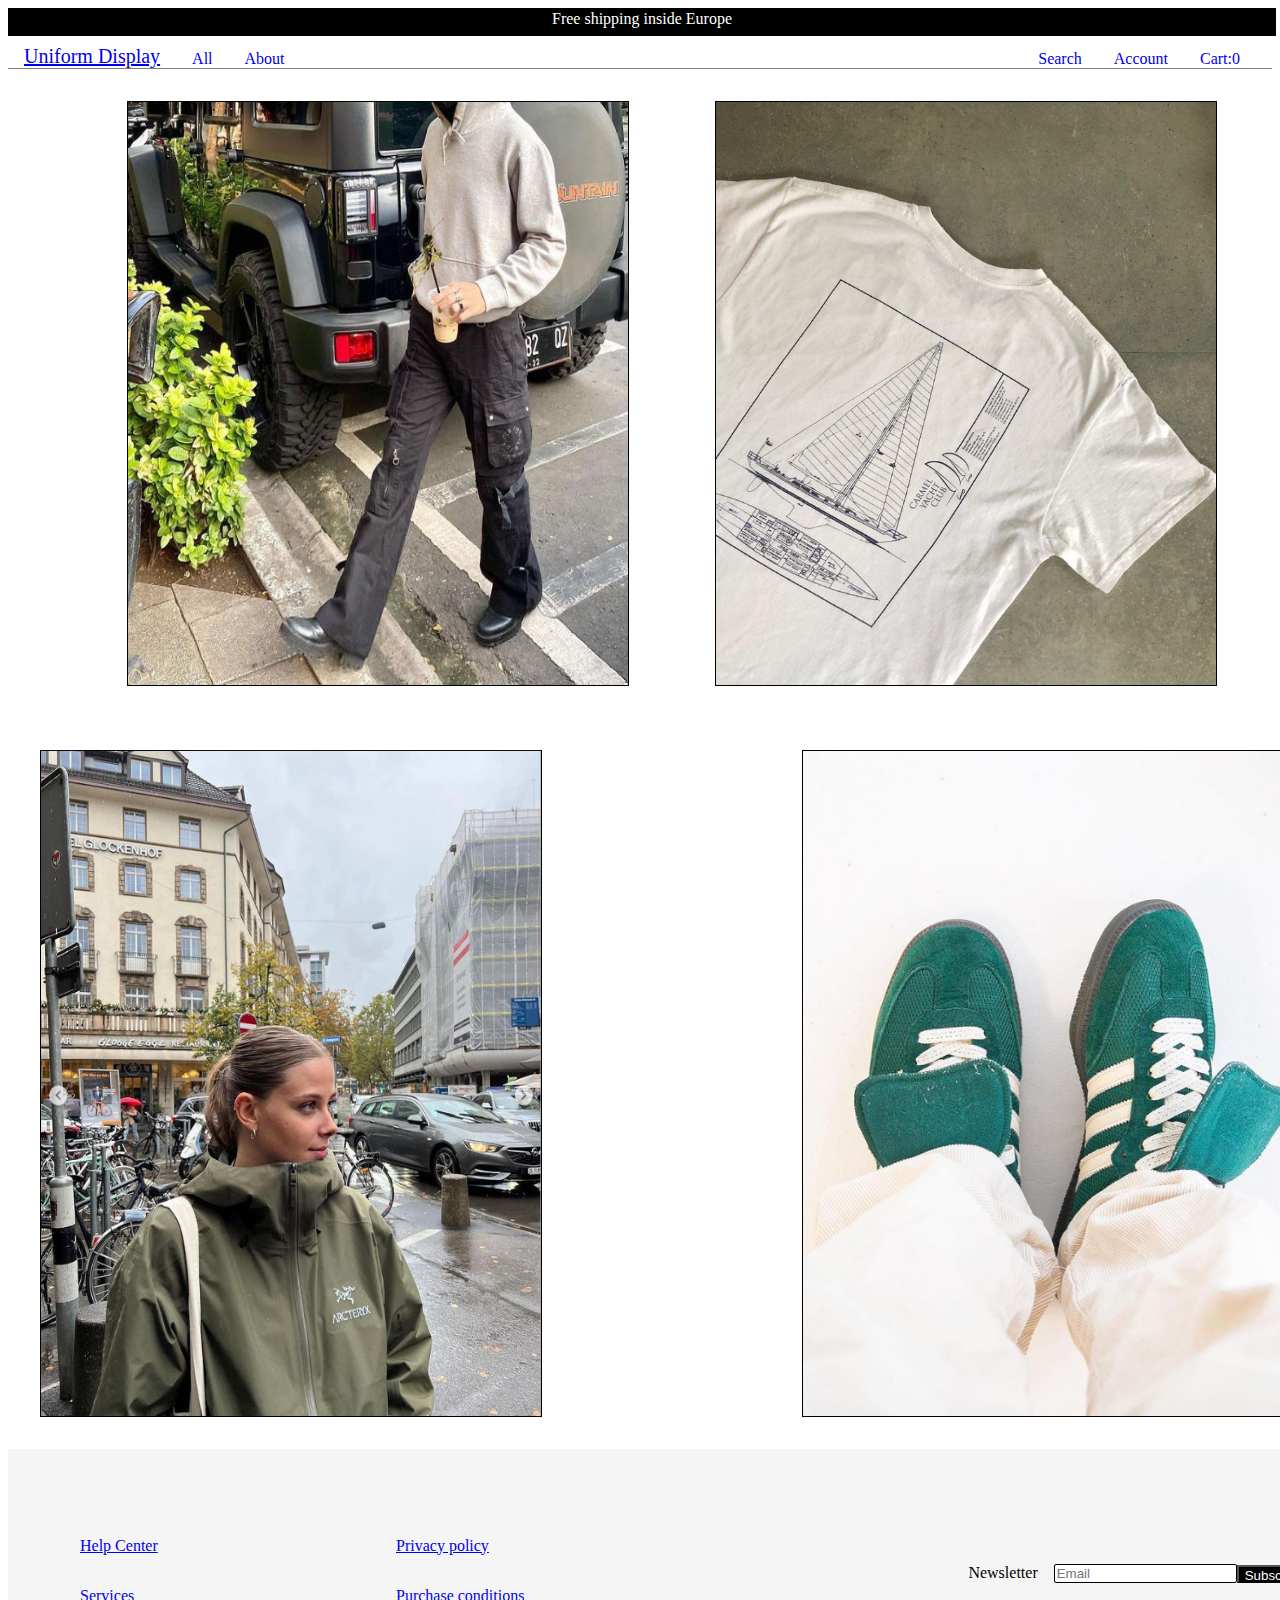
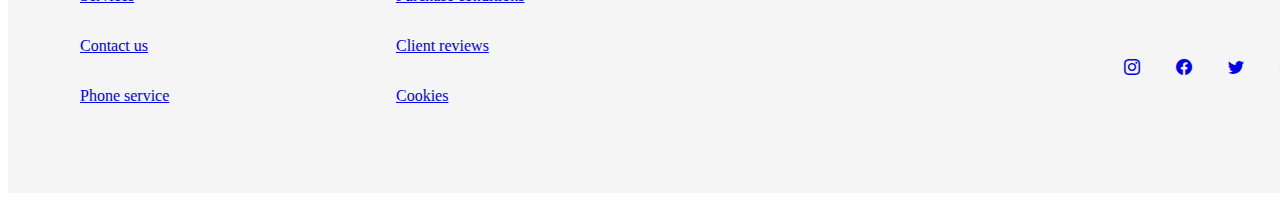
==== HTML/Index.html @ da6f6a62 "primer commit ecommerce" ====
<!DOCTYPE html>
<html lang="en">
<head>
    <meta charset="UTF-8">
    <meta http-equiv="X-UA-Compatible" content="IE=edge">
    <meta name="viewport" content="width=device-width, initial-scale=1.0">
    <title>Home</title>
    <link rel="stylesheet" href="../CSS/style.css">
    <link rel="stylesheet" href="../CSS/Index.css">
    <link rel="preconnect" href="https://fonts.gstatic.com">
    <link href="https://fonts.googleapis.com/css2?family=Barlow" rel="stylesheet">
    <link rel="stylesheet" href="https://cdn.jsdelivr.net/npm/bootstrap-icons@1.9.1/font/bootstrap-icons.css">
  
    <div class="Ofertas-banner">Free shipping inside Europe</div>
    <header>
    <div class="Menu"> 
        <div class="logo-menu">
           <!-- <img src="#" width="100px" Alt="Logo"> Cambiar el texto logo por imagen cuando tenga!-->
         
        </div>
        <div class="Menu-izquierda">
            <a class="logo-name" href="Index.html">Uniform Display</a>
            <a class="button Search" href="#">All</a>
            <a href="#" target="_blank" class="button">About</a>
        </div>
        <div class="Menu-derecha">
                <a class="button Search" href="Main Search.html" target="_blank">Search</a>
                <a class="button Account" href="#">Account</a>
                <a class="button Account" href="#">Cart:<span>0</span></a>
</div>
        </div>
        </header>
        <main class="main-container">

            
      <div class="container-arriba">
        <div class="imagen-izq-arriba">
            <img class="imagen-img" src="../Imagenes/Productos/bottoms.PNG" alt="Bottoms">
            <div class="imagen-contenido">
                <div class="bottoms-titulo"><a href="#">Bottoms</a></div>
            </div>
        </div>


                <div class="imagen-derecha-arriba">
                    <img class="imagen-img" src="../Imagenes/Productos/tees.PNG" alt="tees">
                    <div class="imagen-contenido">
                        <div class="tees-titulo"><a href="#">Tees</a></div>
                    </div>
                </div>
            </div>
        </div>
        <div class="container-abajo">
            <div class="imagen-izq-abajo">
                <img class="imagen-img" src="../Imagenes/Productos/tops.PNG" alt="tops">
                <div class="imagen-contenido">
                    <div class="tops-titulo"><a href="#">Tops</a></div>
                </div>
            </div>


            <div class="imagen-derecha-abajo">
                <img class="imagen-img" src="../Imagenes/Productos/shoes.PNG" alt="shoes">
                <div class="imagen-contenido">
                    <div class="shoes-titulo"><a href="#">Shoes</a></div> <!--meter dentro del a todo contenido y meterle display block.
                    meterle height 100%  y width. Position relative al a. Cambiarle al contenido/titulo wl flex por tex align center y 
                    width 100%-->
                </div>
            </div>
        </div>
        </main>
        <footer class="footer">
            <div class="footer-left">
                <ul>
                    <li><a href="#">Help Center</a></li>
                    <li><a href="#">Services</a></li>
                    <li><a href="#">Contact us</a></li>
                    <li><a href="#">Phone service</a></li>
                </ul>
                <ul>
                    <li><a href="#">Privacy policy</a></li>
                    <li><a href="#">Purchase conditions</a></li>
                    <li><a href="#">Client reviews</a></li>
                    <li><a href="#">Cookies</a></li>
                </ul>
                </div>
            <div class="footer-right">
                <div class="footer-newsletter">
                    <label class="newsletter-label" for="newsletter-email">Newsletter</label>
                    <input type="text" class="newsletter-email" placeholder="Email" name="newsletter-email" id="newsletter-email">
                    <input type="submit" class="submit-mail" value="Subscribe">
                </div>
                <div class=redes> 
                    <a href="#"><i class="bi bi-instagram"></i></a>
                    <a href="#"><i class="bi bi-facebook"></i></a>
                    <a href="#"><i class="bi bi-twitter"></i></a>
                    <a href="#"><i class="bi bi-whatsapp"></i></a>
                </div>
            </div>
    </footer>
</body>
</html>
---- CSS/Index.css ----
.Ofertas-banner{ 
    width: 100%;
    text-align: center;
    background-color: black;
    color: white;
    height: 24px;
    padding: 2px;
}

a.logo-name {
    padding-right: 16px;
    font-size:20px;
}

.button{ 
    text-decoration: none;
    padding:16px;
    padding-bottom:0px;

}

.dropdown {
    display: inline-block;
    padding:16px
}

.Menu{
    display: flex;
    width:100%;
    border-bottom:solid 1px grey;
    max-height: 32px;
}


.Menu-derecha{
display:flex;
width:50%;
padding:16px;
padding-bottom:0px;
justify-content: flex-end;
align-items: flex-end;
}

.Menu-izquierda{ 
    display:flex;
    width:50%;
    padding:16px;
    padding-bottom:0px;
    justify-content: flex-start;
    align-items: flex-end;
}

.container-arriba,.container-abajo{
    display:flex;
    width:100%;
    justify-content: space-evenly;
    padding:32px;
}

.container-abajo{
    justify-content: space-between;

}

.imagen-izq-arriba, .imagen-derecha-arriba, .imagen-derecha-abajo, .imagen-izq-abajo{
    position:relative;
    width:500px;
    display:flex;
    border: 0.1px solid black;
    }
    
.imagen-izq-abajo{ /*Por algun motivo a esta imagen le salia un borde feo arriba y se lo arregle con esto*/
        border-top:0px;}


    .imagen-img{
    display:block;
    width:100%;
    }
    
    .imagen-contenido{
        width:100%;
        height:100%;
        position:absolute;
        display:flex;
        justify-content: center;
        flex-direction: column;
        align-items: center;
        background:rgba(211,211,211, 0.6);
        opacity:0;
        transition:all 0.3;
    }
    
.imagen-contenido:hover{
    opacity:1;
    ;
}


  .bottoms-titulo a, .tees-titulo a, .shoes-titulo a, .tops-titulo a{
    width:100%;
        font-size:32px;
        text-decoration: none;
        color:black;
    }

    .footer{
        bottom:0;
        left:0;
        background-color:rgb(128 128 128 / 8%);
        width:100%;
        display:flex;
        padding:40px;
    }

    .footer-left{
        display:flex;
        width:50%;
    }

    .footer-right{ 
        display:flex;
        flex-direction:column;
        width:50%;
        justify-content: space-evenly;
        align-items:flex-end;
        max-height:336px;
    }

    .footer-left ul{ 
        padding:16px;
        width:100%;
    }

    .footer-left li{ 
        padding:16px;
        list-style:none;
    }

    .footer-newsletter {
        display: flex;
        align-items: center;
    }

    .newsletter-label{
        padding-right:16px;
        padding-bottom:2px;
    }

    .footer-newsletter a{ 
        background-color:black;
        color:white;
        padding:4px;
    }

    .redes a{ 
        padding:16px;
    }

    .newsletter-email {
        border-radius: 2px;
        border: solid 1px black;}

    input.submit-mail {
    background-color: black;
    color: white;
    border-radius: 0px 2px 2px 0px;
    height: 18px;
    text-align: center}

    .newsletter-email {
        border-radius: 2px;
        border: solid 1px black;
    }
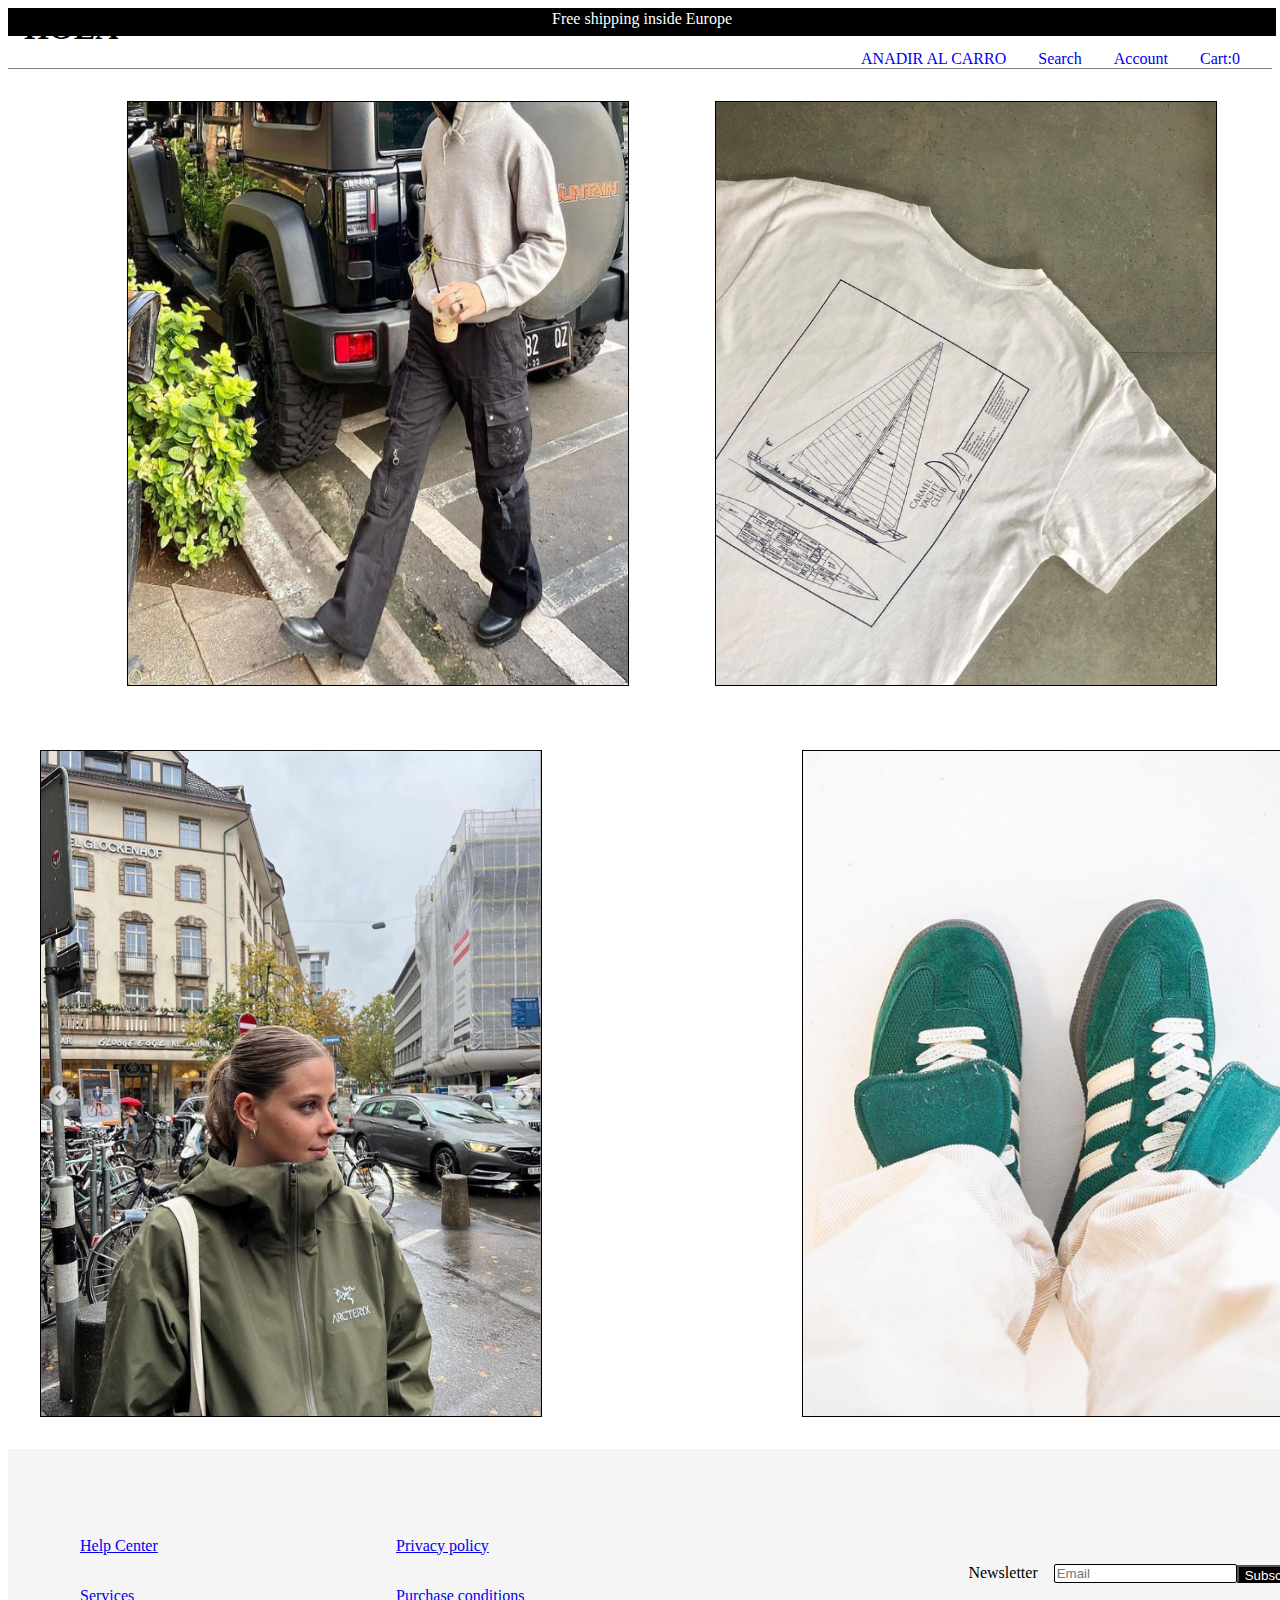
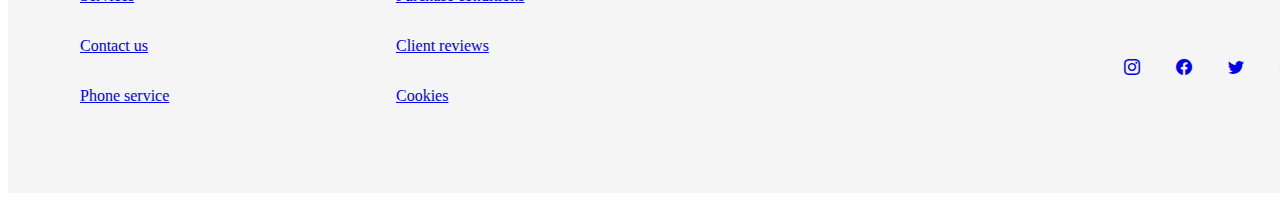
==== commit 615cae79: "hola" ====
--- a/HTML/Index.html
+++ b/HTML/Index.html
@@ -11,6 +11,7 @@
     <link href="https://fonts.googleapis.com/css2?family=Barlow" rel="stylesheet">
     <link rel="stylesheet" href="https://cdn.jsdelivr.net/npm/bootstrap-icons@1.9.1/font/bootstrap-icons.css">
   
+    <body onload="funcionCargar()">
     <div class="Ofertas-banner">Free shipping inside Europe</div>
     <header>
     <div class="Menu"> 
@@ -18,15 +19,16 @@
            <!-- <img src="#" width="100px" Alt="Logo"> Cambiar el texto logo por imagen cuando tenga!-->
          
         </div>
-        <div class="Menu-izquierda">
+        <div class="Menu-izquierda" id="menuizquierda">
             <a class="logo-name" href="Index.html">Uniform Display</a>
             <a class="button Search" href="#">All</a>
             <a href="#" target="_blank" class="button">About</a>
         </div>
         <div class="Menu-derecha">
+                <a class="button" href="#" id="botonAgregar" onclick="agregarAlCarrito()">ANADIR AL CARRO</a>
                 <a class="button Search" href="Main Search.html" target="_blank">Search</a>
                 <a class="button Account" href="#">Account</a>
-                <a class="button Account" href="#">Cart:<span>0</span></a>
+                <a class="button Account" href="#">Cart:<span id="numeroItems">0</span></a>
 </div>
         </div>
         </header>
@@ -98,5 +100,6 @@
                 </div>
             </div>
     </footer>
+    <script src="../JS/Home.js"></script>
 </body>
 </html>